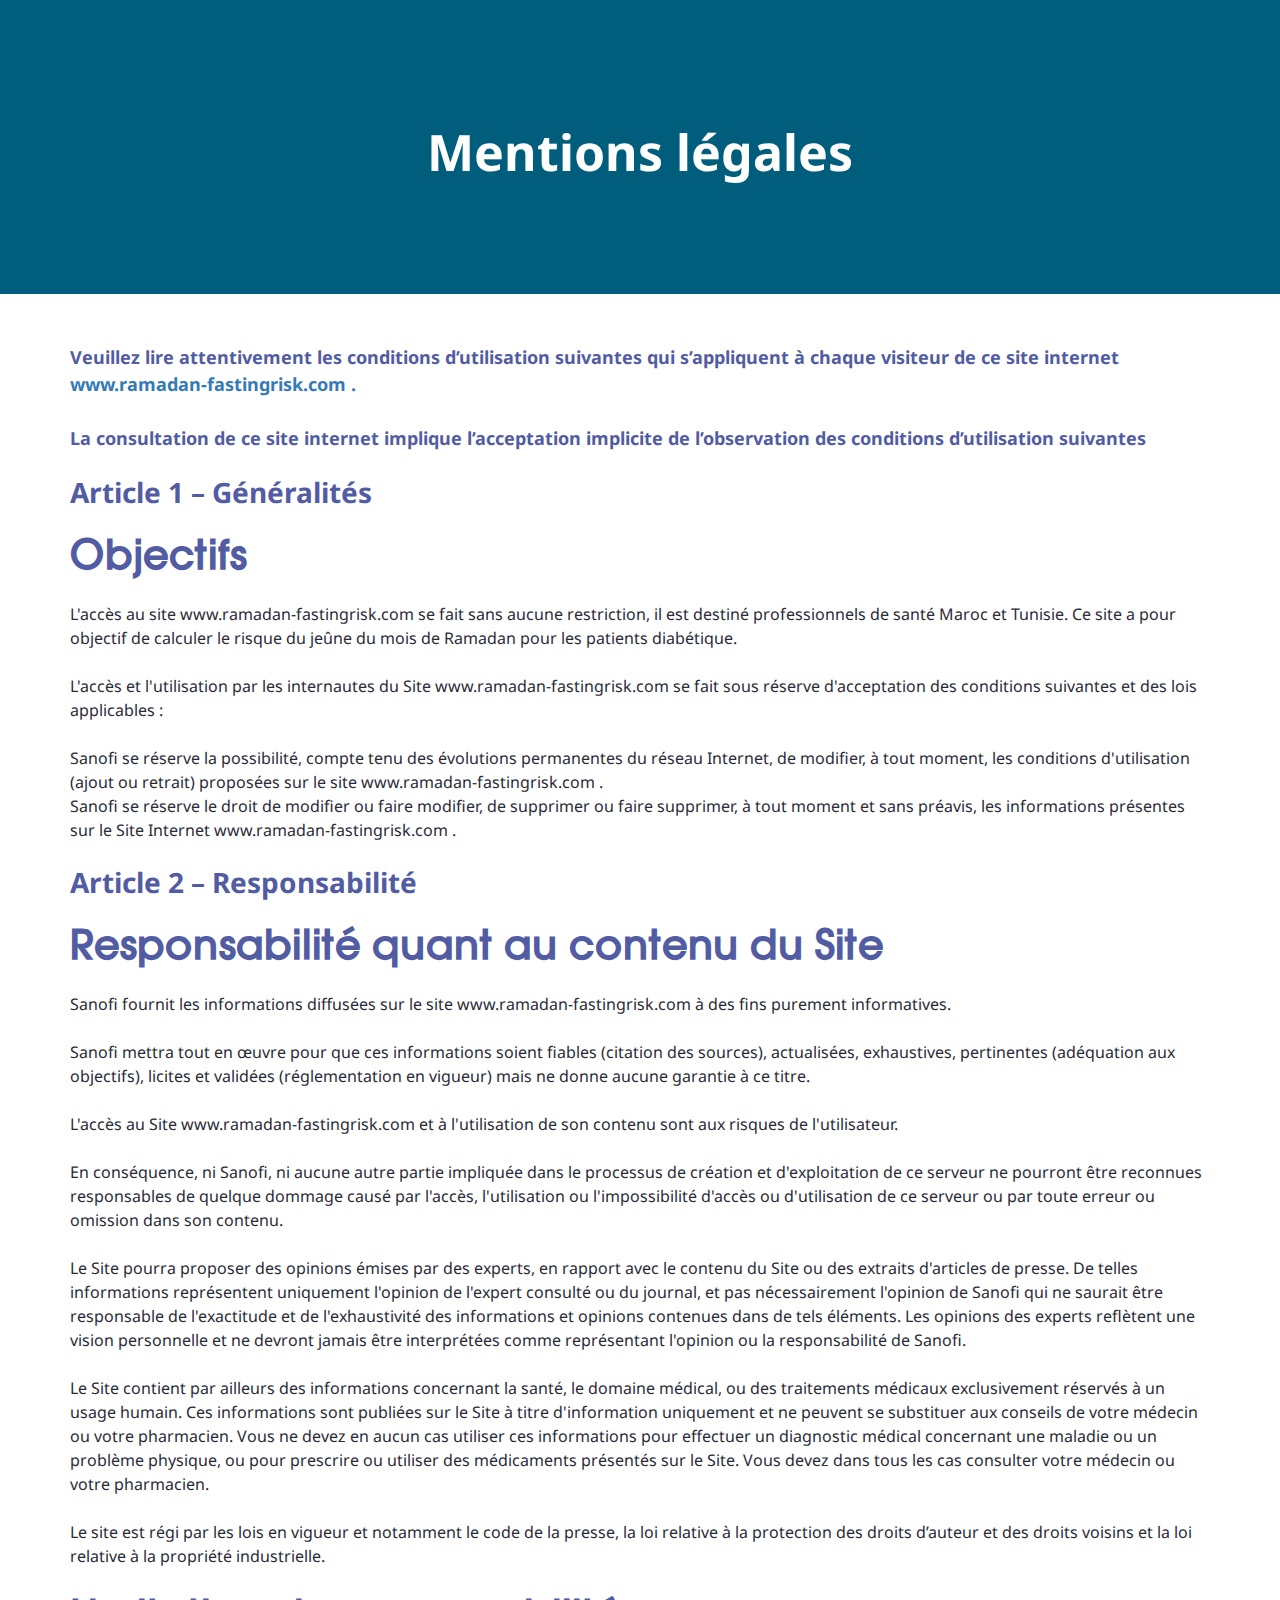
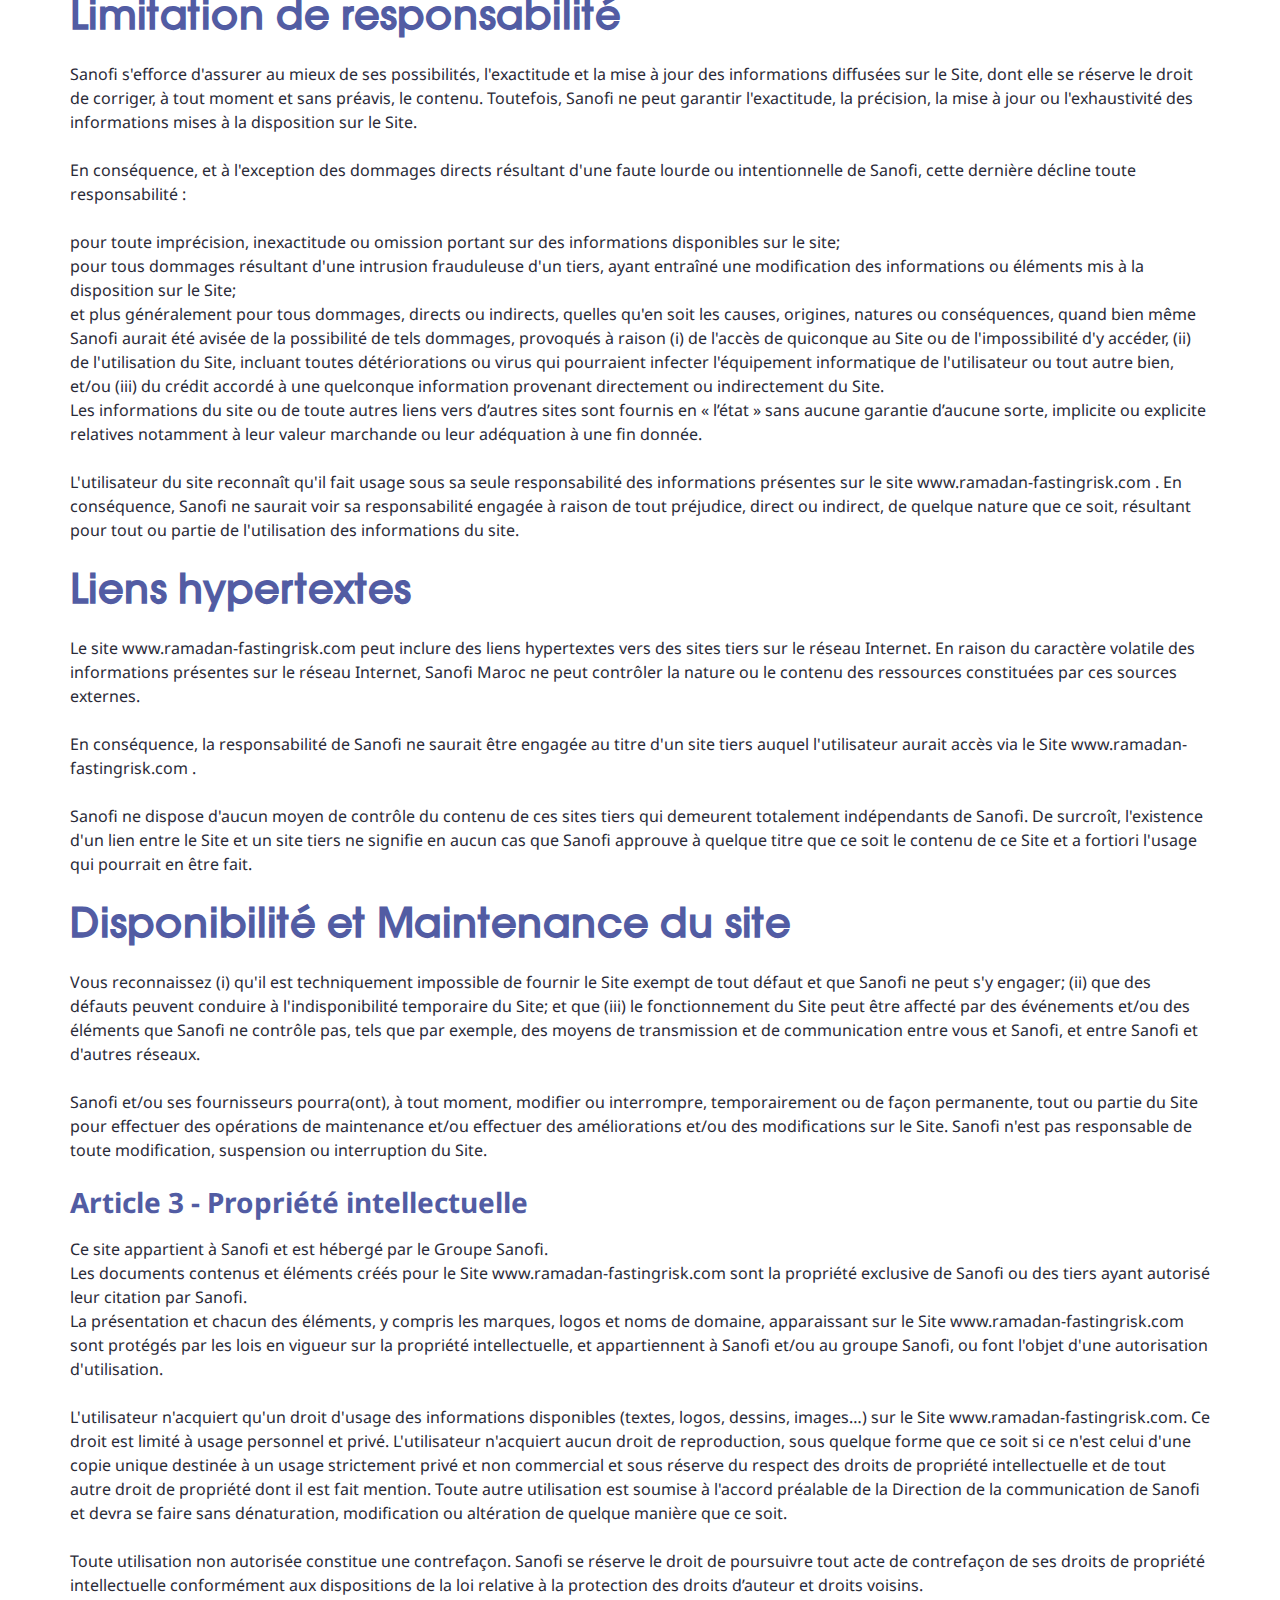
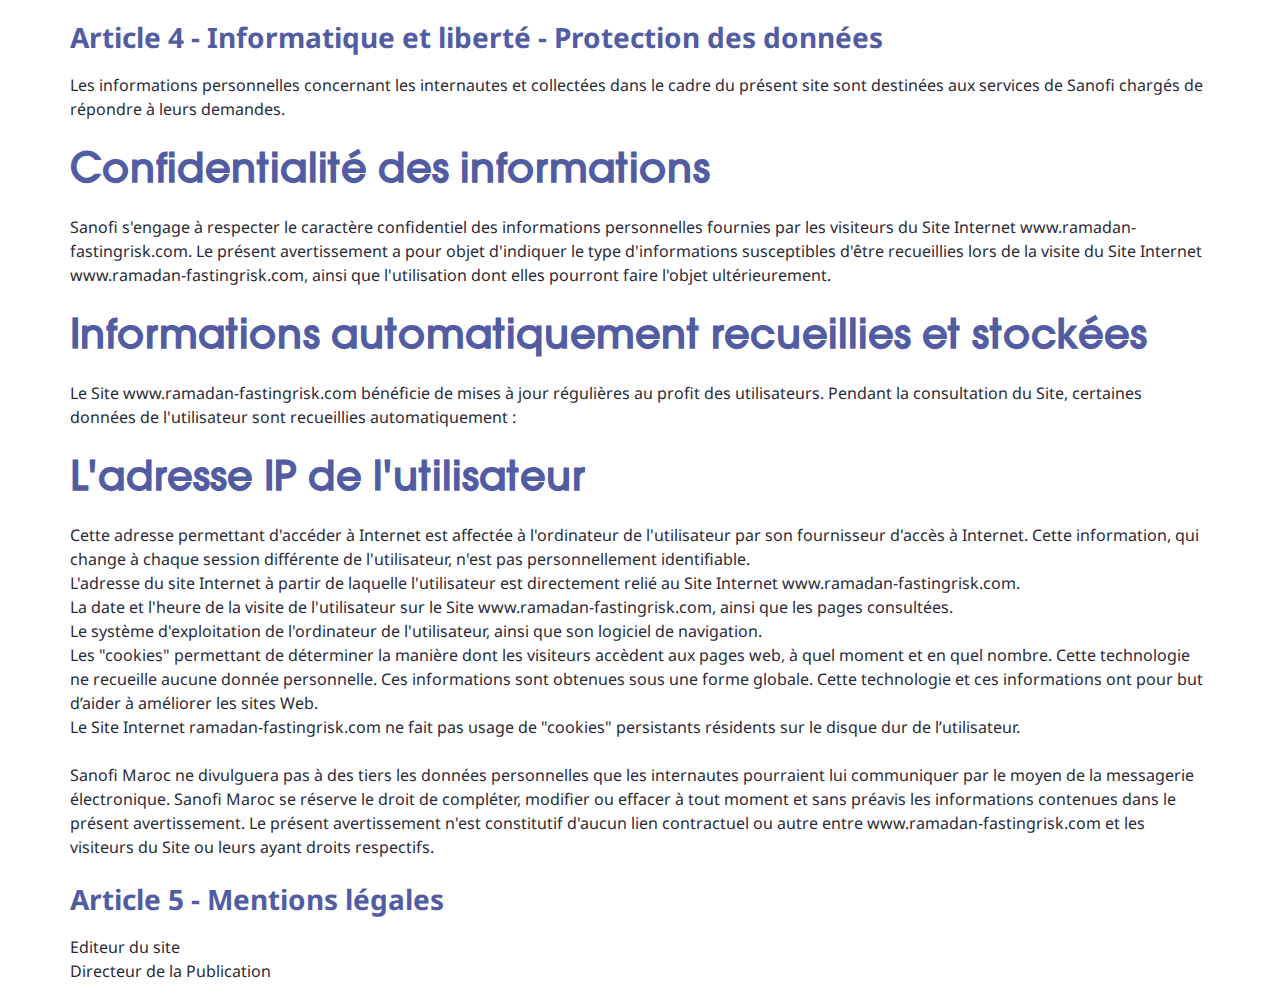
==== mentions-legales.html @ 75f6b039 "commit 22" ====
<!DOCTYPE html>
<html lang="">
    <head>
        <meta charset="utf-8" />
        <meta name="viewport" content="width=device-width, initial-scale=1.0" />

        <link rel="shortcut icon" href="images/favicon.ico" type="image/x-icon" />

        <title>Ramadan Fasting Risk Tn</title>

        <link type="text/css" rel="stylesheet" href="css/bootstrap.min.css" />
        <link type="text/css" rel="stylesheet" href="css/style.css" />
    <meta property="og:image" content="images/Ramadan-fasting_risk-social.jpg">
    <meta property="og:description" content="Ramadan Fasting Risk application">
               <link type="text/css" rel="stylesheet" href="css/font-awesome.css" />
                   <!-- Start cookieyes banner -->
    <script id="cookieyes" type="text/javascript" src="https://cdn-cookieyes.com/client_data/ca9fa83dc42a9b1af8c2755b.js"></script>
    <!-- End cookieyes banner --> 
    </head>

    <body class="pagemlc">
        <div class="fullsite">
            <section>

<div class="banner-top">

<h1>Mentions légales</h1>

</div>


                <div class="container">
                    <div class="articles">
    <div class="osw-intro" >               
Veuillez lire attentivement les conditions d’utilisation suivantes qui s’appliquent à chaque visiteur de ce site internet <a href="http://www.ramadan-fastingrisk.com">www.ramadan-fastingrisk.com .</a><br><br>

La consultation de ce site internet implique l’acceptation implicite de l’observation des conditions d’utilisation suivantes</div>


<h3>Article 1 – Généralités</h3>
<h2 class="osw-titlesize-h2">Objectifs</h2>
L'accès au site www.ramadan-fastingrisk.com se fait sans aucune restriction, il est destiné professionnels de santé Maroc et Tunisie.
Ce site a pour objectif de calculer le risque du jeûne du mois de Ramadan pour les patients diabétique.<br><br>

L'accès et l'utilisation par les internautes du Site www.ramadan-fastingrisk.com se fait sous réserve d'acceptation des conditions suivantes et des lois applicables :<br><br>


Sanofi se réserve la possibilité, compte tenu des évolutions permanentes du réseau Internet, de modifier, à tout moment, les conditions d'utilisation (ajout ou retrait) proposées sur le site www.ramadan-fastingrisk.com .<br>
Sanofi se réserve le droit de modifier ou faire modifier, de supprimer ou faire supprimer, à tout moment et sans préavis, les informations présentes sur le Site Internet www.ramadan-fastingrisk.com .


<h3>Article 2 – Responsabilité</h3>
<h2 class="osw-titlesize-h2">Responsabilité quant au contenu du Site</h2>
Sanofi fournit les informations diffusées sur le site www.ramadan-fastingrisk.com à des fins purement informatives.<br><br>


Sanofi mettra tout en œuvre pour que ces informations soient fiables (citation des sources), actualisées, exhaustives, pertinentes (adéquation aux objectifs), licites et validées (réglementation en vigueur) mais ne donne aucune garantie à ce titre.<br><br>


L'accès au Site www.ramadan-fastingrisk.com et à l'utilisation de son contenu sont aux risques de l'utilisateur.<br><br>


En conséquence, ni Sanofi, ni aucune autre partie impliquée dans le processus de création et d'exploitation de ce serveur ne pourront être reconnues responsables de quelque dommage causé par l'accès, l'utilisation ou l'impossibilité d'accès ou d'utilisation de ce serveur ou par toute erreur ou omission dans son contenu.
<br><br>

Le Site pourra proposer des opinions émises par des experts, en rapport avec le contenu du Site ou des extraits d'articles de presse. De telles informations représentent uniquement l'opinion de l'expert consulté ou du journal, et pas nécessairement l'opinion de Sanofi qui ne saurait être responsable de l'exactitude et de l'exhaustivité des informations et opinions contenues dans de tels éléments. Les opinions des experts reflètent une vision personnelle et ne devront jamais être interprétées comme représentant l'opinion ou la responsabilité de Sanofi.<br><br>


Le Site contient par ailleurs des informations concernant la santé, le domaine médical, ou des traitements médicaux exclusivement réservés à un usage humain. Ces informations sont publiées sur le Site à titre d'information uniquement et ne peuvent se substituer aux conseils de votre médecin ou votre pharmacien. Vous ne devez en aucun cas utiliser ces informations pour effectuer un diagnostic médical concernant une maladie ou un problème physique, ou pour prescrire ou utiliser des médicaments présentés sur le Site. Vous devez dans tous les cas consulter votre médecin ou votre pharmacien.<br><br>


Le site est régi par les lois en vigueur et notamment le code de la presse, la loi relative à la protection des droits d’auteur et des droits voisins et la loi relative à la propriété industrielle.


<h2 class="osw-titlesize-h2">Limitation de responsabilité</h2>
Sanofi s'efforce d'assurer au mieux de ses possibilités, l'exactitude et la mise à jour des informations diffusées sur le Site, dont elle se réserve le droit de corriger, à tout moment et sans préavis, le contenu. Toutefois, Sanofi ne peut garantir l'exactitude, la précision, la mise à jour ou l'exhaustivité des informations mises à la disposition sur le Site.<br><br>


En conséquence, et à l'exception des dommages directs résultant d'une faute lourde ou intentionnelle de Sanofi, cette dernière décline toute responsabilité :<br><br>


pour toute imprécision, inexactitude ou omission portant sur des informations disponibles sur le site;<br>

pour tous dommages résultant d'une intrusion frauduleuse d'un tiers, ayant entraîné une modification des informations ou éléments mis à la disposition sur le Site;<br>
et plus généralement pour tous dommages, directs ou indirects, quelles qu'en soit les causes, origines, natures ou conséquences, quand bien même Sanofi aurait été avisée de la possibilité de tels dommages, provoqués à raison (i) de l'accès de quiconque au Site ou de l'impossibilité d'y accéder, (ii) de l'utilisation du Site, incluant toutes détériorations ou virus qui pourraient infecter l'équipement informatique de l'utilisateur ou tout autre bien, et/ou (iii) du crédit accordé à une quelconque information provenant directement ou indirectement du Site.<br>
Les informations du site ou de toute autres liens vers d’autres sites sont fournis en    
« l’état » sans aucune garantie d’aucune sorte, implicite ou explicite relatives notamment à leur valeur marchande ou leur adéquation à une fin donnée.<br><br>

L'utilisateur du site reconnaît qu'il fait usage sous sa seule responsabilité des informations présentes sur le site www.ramadan-fastingrisk.com . En conséquence, Sanofi ne saurait voir sa responsabilité engagée à raison de tout préjudice, direct ou indirect, de quelque nature que ce soit, résultant pour tout ou partie de l'utilisation des informations du site.


<h2 class="osw-titlesize-h2">Liens hypertextes</h2>
Le site www.ramadan-fastingrisk.com peut inclure des liens hypertextes vers des sites tiers sur le réseau Internet. En raison du caractère volatile des informations présentes sur le réseau Internet, Sanofi Maroc ne peut contrôler la nature ou le contenu des ressources constituées par ces sources externes.<br><br>

En conséquence, la responsabilité de Sanofi ne saurait être engagée au titre d'un site tiers auquel l'utilisateur aurait accès via le Site www.ramadan-fastingrisk.com .<br><br>

Sanofi ne dispose d'aucun moyen de contrôle du contenu de ces sites tiers qui demeurent totalement indépendants de Sanofi. De surcroît, l'existence d'un lien entre le Site et un site tiers ne signifie en aucun cas que Sanofi approuve à quelque titre que ce soit le contenu de ce Site et a fortiori l'usage qui pourrait en être fait.


<h2 class="osw-titlesize-h2">Disponibilité et Maintenance du site</h2>
Vous reconnaissez (i) qu'il est techniquement impossible de fournir le Site exempt de tout défaut et que Sanofi ne peut s'y engager; (ii) que des défauts peuvent conduire à l'indisponibilité temporaire du Site; et que (iii) le fonctionnement du Site peut être affecté par des événements et/ou des éléments que Sanofi ne contrôle pas, tels que par exemple, des moyens de transmission et de communication entre vous et Sanofi, et entre Sanofi et d'autres réseaux.
<br><br>
Sanofi et/ou ses fournisseurs pourra(ont), à tout moment, modifier ou interrompre, temporairement ou de façon permanente, tout ou partie du Site pour effectuer des opérations de maintenance et/ou effectuer des améliorations et/ou des modifications sur le Site. Sanofi n'est pas responsable de toute modification, suspension ou interruption du Site.


<h3>Article 3 - Propriété intellectuelle</h3>
Ce site appartient à Sanofi et est hébergé par le Groupe Sanofi.<br>
Les documents contenus et éléments créés pour le Site www.ramadan-fastingrisk.com sont la propriété exclusive de Sanofi ou des tiers ayant autorisé leur citation par Sanofi.<br>
La présentation et chacun des éléments, y compris les marques, logos et noms de domaine, apparaissant sur le Site www.ramadan-fastingrisk.com sont protégés par les lois en vigueur sur la propriété intellectuelle, et appartiennent à Sanofi et/ou au groupe Sanofi, ou font l'objet d'une autorisation d'utilisation.
<br><br>
L'utilisateur n'acquiert qu'un droit d'usage des informations disponibles (textes, logos, dessins, images…) sur le Site www.ramadan-fastingrisk.com. Ce droit est limité à usage personnel et privé. L'utilisateur n'acquiert aucun droit de reproduction, sous quelque forme que ce soit si ce n'est celui d'une copie unique destinée à un usage strictement privé et non commercial et sous réserve du respect des droits de propriété intellectuelle et de tout autre droit de propriété dont il est fait mention. Toute autre utilisation est soumise à l'accord préalable de la Direction de la communication de Sanofi et devra se faire sans dénaturation, modification ou altération de quelque manière que ce soit.
<br><br>
Toute utilisation non autorisée constitue une contrefaçon. Sanofi se réserve le droit de poursuivre tout acte de contrefaçon de ses droits de propriété intellectuelle conformément aux dispositions de la loi relative à la protection des droits d’auteur et droits voisins.


<h3>Article 4 - Informatique et liberté - Protection des données</h3>
Les informations personnelles concernant les internautes et collectées dans le cadre du présent site sont destinées aux services de Sanofi chargés de répondre à leurs demandes.


<h2 class="osw-titlesize-h2">Confidentialité des informations</h2>
Sanofi s'engage à respecter le caractère confidentiel des informations personnelles fournies par les visiteurs du Site Internet www.ramadan-fastingrisk.com. Le présent avertissement a pour objet d'indiquer le type d'informations susceptibles d'être recueillies lors de la visite du Site Internet www.ramadan-fastingrisk.com, ainsi que l'utilisation dont elles pourront faire l'objet ultérieurement.


<h2 class="osw-titlesize-h2">Informations automatiquement recueillies et stockées</h2>
Le Site www.ramadan-fastingrisk.com bénéficie de mises à jour régulières au profit des utilisateurs. Pendant la consultation du Site, certaines données de l'utilisateur sont recueillies automatiquement :


<h2 class="osw-titlesize-h2">L'adresse IP de l'utilisateur</h2>
Cette adresse permettant d'accéder à Internet est affectée à l'ordinateur de l'utilisateur par son fournisseur d'accès à Internet. Cette information, qui change à chaque session différente de l'utilisateur, n'est pas personnellement identifiable.<br>
L'adresse du site Internet à partir de laquelle l'utilisateur est directement relié au Site Internet www.ramadan-fastingrisk.com.<br>
La date et l'heure de la visite de l'utilisateur sur le Site www.ramadan-fastingrisk.com, ainsi que les pages consultées.<br>
Le système d'exploitation de l'ordinateur de l'utilisateur, ainsi que son logiciel de navigation.<br>
Les "cookies" permettant de déterminer la manière dont les visiteurs accèdent aux pages web, à quel moment et en quel nombre. Cette technologie ne recueille aucune donnée personnelle. Ces informations sont obtenues sous une forme globale. Cette technologie et ces informations ont pour but d’aider à améliorer les sites Web.<br>
Le Site Internet ramadan-fastingrisk.com ne fait pas usage de "cookies" persistants résidents sur le disque dur de l’utilisateur.<br><br>

Sanofi Maroc ne divulguera pas à des tiers les données personnelles que les internautes pourraient lui communiquer par le moyen de la messagerie électronique.
Sanofi Maroc se réserve le droit de compléter, modifier ou effacer à tout moment et sans préavis les informations contenues dans le présent avertissement. Le présent avertissement n'est constitutif d'aucun lien contractuel ou autre entre www.ramadan-fastingrisk.com et les visiteurs du Site ou leurs ayant droits respectifs.

<h3>Article 5 - Mentions légales</h3>
Editeur du site<br>
Directeur de la Publication
<br><br>

</div>

                </div>
            </section>

            <div class="site-overlay"></div>
        </div>

        <!-- Scripts -->

        
        <script src="js/jquery-2.1.3.min.js"></script>
        <script src="js/bootstrap.js"></script>
      
        <script src="js/move-top.js"></script>
        <script src="js/easing.js"></script>
          <script src="js/jquery.matchHeight-min.js"></script>
      
        <script type="text/javascript">
            jQuery(document).ready(function ($) {
                $(".scroll").click(function (event) {
                    event.preventDefault();

                    $("html,body").animate(
                        {
                            scrollTop: $(this.hash).offset().top,
                        },
                        1000
                    );
                });
            });
        </script>
        <script type="text/javascript">
               $('.equal').matchHeight({
            property: 'min-height'
        });
            $(document).ready(function () {
                /*
      var defaults = {
          containerID: 'toTop', // fading element id
          containerHoverID: 'toTopHover', // fading element hover id
          scrollSpeed: 1200,
          easingType: 'linear' 
      };
      */

                $().UItoTop({
                    easingType: "easeOutQuart",
                });
            });
        </script>
    </body>
</html>
---- css/style.css ----
/*--------------------------------------------------
# Fonts
--------------------------------------------------*/
@import url("https://fonts.googleapis.com/css2?family=Open+Sans:wght@300;400;600;700;800&display=swap");
@import url('https://fonts.googleapis.com/css2?family=Noto+Sans:wght@400;700&display=swap');
@font-face {
    font-family: "Catorze27 Style 1";
    src: url("../fonts/Catorze27Style1-Medium.woff2") format("woff2"), url("../fonts/Catorze27Style1-Medium.woff") format("woff");
    font-weight: 500;
    font-style: normal;
    font-display: swap;
}
@font-face {
    font-family: "Catorze27 Style 1";
    src: url("../fonts/Catorze27Style1-Bold.woff2") format("woff2"), url("../fonts/Catorze27Style1-Bold.woff") format("woff");
    font-weight: bold;
    font-style: normal;
    font-display: swap;
}
@font-face {
    font-family: "Impact";
    src: url("../fonts/Impact.woff2") format("woff2"), url("../fonts/Impact.woff") format("woff");
    font-weight: normal;
    font-style: normal;
    font-display: swap;
}
@font-face {
    font-family: "Catorze27 Style 1";
    src: url("../fonts/Catorze27Style1-Black.woff2") format("woff2"), url("../fonts/Catorze27Style1-Black.woff") format("woff");
    font-weight: 900;
    font-style: normal;
    font-display: swap;
}
@font-face {
    font-family: 'ITC Avant Garde Gothic';
    src: url('../fonts/AvantGarde-Medium.woff2') format('woff2'),
        url('../fonts/AvantGarde-Medium.woff') format('woff');
    font-weight: 500;
    font-style: normal;
    font-display: swap;
}

/*--------------------------------------------------
# General
--------------------------------------------------*/
body {
    background: #fff;
    color: #185ca4;
    font-family: "Open Sans", sans-serif;
    font-size: 15px;
    line-height: 22px;
}

/* This css is for normalizing styles. You can skip this. */
*,
*:before,
*:after {
    -webkit-box-sizing: border-box;
    -moz-box-sizing: border-box;
    box-sizing: border-box;
    margin: 0;
    padding: 0;
}
/*--------------------------------------------------
# Home page
--------------------------------------------------*/
section .logo {
    padding: 50px 0px 0px 50px;
}

section .row,
section .col-sm-4,
section .col-xs-5,
section .col-xs-7 {
    padding: 0;
    margin: 0;
}
section .row,
section .col-sm-7,
.col-sm-5 {
    padding: 0;
    margin: 0;
}

section .row,
section .col-md-7,
.col-md-5 {
    padding: 0;
    margin: 0;
}
section .bg,
section .bg-right {
    position: relative;
}
section .bg:before {
    position: absolute;
    background: url(../images/bg-top.png) center no-repeat;
    top: 0;
    width: 186px;
    right: 0;
    content: "";
    height: 224px;
    background-size: contain;
    -webkit-animation: float-bob 3s infinite ease-in-out;
    -o-animation: float-bob 3s infinite ease-in-out;
    -ms-animation: float-bob 3s infinite ease-in-out;
    -moz-animation: float-bob 3s infinite ease-in-out;
    animation: float-bob 3s infinite ease-in-out;
    z-index: -1;
}
section .bg-right:before {
    position: absolute;
    background: url(../images/bg-top-right.png) center no-repeat;
    top: 0;
    width: 250px;
    left: 48px;
    content: "";
    height: 324px;
    background-size: contain;
    -webkit-animation: float-bob 3s infinite ease-in-out;
    -o-animation: float-bob 3s infinite ease-in-out;
    -ms-animation: float-bob 3s infinite ease-in-out;
    -moz-animation: float-bob 3s infinite ease-in-out;
    animation: float-bob 3s infinite ease-in-out;
    z-index: 0;
}
section .content {
    display: flex;
    flex-direction: column;
    flex-wrap: nowrap;
    justify-content: center;
    align-items: center;
    align-content: center;
    height: calc(100vh - 200px);
    text-align: center;
}

section .content h1 {
    font-family: "Open Sans", sans-serif;
    font-size: 60px;
    color: #1a60ab;
    font-weight: 800;
    text-transform: uppercase;
}
section .content h2 {
    font-family: "Catorze27 Style 1";
    color: #185ca4;
    font-size: 32px;
    font-weight: 500;
    text-transform: uppercase;
}
section .content h2 span {
    font-family: "Catorze27 Style 1";
    color: #b4b832;
    font-size: 40px;
    font-weight: bold;
    line-height: 42px;
}
section .text-btm {
    padding-left: 50px;
}

.form-group-home {
    border-radius: 20px;

    box-shadow: 19.5px 33.775px 49.14px 4.86px rgba(43, 86, 132, 0.36);

    display: block;

    padding: 25px 25px;

    margin: 52px 0px;
}

.form-group-home input {
    padding: 0;
    height: initial;
    width: initial;
    margin-bottom: 0;
    display: none;
    cursor: pointer;
}

.form-group-home label {
    position: relative;
    cursor: pointer;
    display: inline-block;
    max-width: 100%;
    margin-bottom: 5px;
    font-weight: 400;
    font-size: 22px;
}
.form-group-home label .span {
    padding-left: 5px;
}
.form-group-home label:before {
    content: "";
    -webkit-appearance: none;
    background-color: transparent;
    border: 2px solid #0079bf;
    box-shadow: 0 1px 2px rgba(0, 0, 0, 0.05), inset 0px -15px 10px -12px rgba(0, 0, 0, 0.05);
    padding: 10px;
    display: inline-block;
    position: relative;
    vertical-align: middle;
    cursor: pointer;
    margin-right: 5px;
}

.form-group-home input:checked + label:after {
    content: "";
    display: block;
    position: absolute;
    top: -3px;
    left: 10px;
    width: 15px;
    height: 22px;
    border: solid #b4b832;
    border-width: 0 3px 3px 0;
    transform: rotate(45deg);
}
.logo-Ramadan {
    padding-top: 40px;
}

section .content-right {
    background: url(../images/bg-right.png) center no-repeat;
    height: 100vh;
    background-size: cover;
}

section .logo-sanofi {
    float: right;
    padding: 50px 50px 0px 0px;
}

.bounce-animate {
    animation-name: float-bob;
    animation-duration: 2s;
    animation-iteration-count: infinite;
    animation-timing-function: linear;
    -moz-animation-name: float-bob;
    -moz-animation-duration: 2s;
    -moz-animation-iteration-count: infinite;
    -moz-animation-timing-function: linear;
    -ms-animation-name: float-bob;
    -ms-animation-duration: 2s;
    -ms-animation-iteration-count: infinite;
    -ms-animation-timing-function: linear;
    -o-animation-name: float-bob;
    -o-animation-duration: 2s;
    -o-animation-iteration-count: infinite;
    -o-animation-timing-function: linear;
}

@-webkit-keyframes float-bob {
    0% {
        -webkit-transform: translateY(-20px);
        transform: translateY(-20px);
    }
    50% {
        -webkit-transform: translateY(-10px);
        transform: translateY(-10px);
    }
    100% {
        -webkit-transform: translateY(-20px);
        transform: translateY(-20px);
    }
}
/*--------------------------------------------------
# Page Quiz
--------------------------------------------------*/

body.Templatequiz section .content-right {
    background: url(../images/bg-quiz.jpg) center no-repeat;
}
body.Templatequiz section .content h2 {
    font-family: "Catorze27 Style 1";
    color: #b4b832;
    font-size: 30px;
    font-weight: bold;
}

body.Templatequiz section .content h3 {
    font-family: "Open Sans", sans-serif;
    font-size: 20px;
    color: #1a60ab;
    font-weight: 400;
}
body.Templatequiz section .content h3 span {
    font-weight: bold;
}

body.Templatequiz section .content .btn-commencer a {
    padding: 30px 40px;
    color: #b4b832;
    font-size: 27px;
    background: #fff;
    font-weight: 800;
    text-decoration: none;
    text-transform: uppercase;
    border-radius: 15px;
    box-shadow: 19.5px 33.775px 49.14px 4.86px rgba(43, 86, 132, 0.36);
    margin-top: 54px;
    display: inline-block;
}
body.Templatequiz section .content .btn-commencer a:hover {
    background: #b4b832;
    color: #fff;
}
body.Templatequiz section .content-right .img-quiz {
    display: flex;
    flex-direction: column;
    flex-wrap: nowrap;
    justify-content: center;
    align-items: center;
    align-content: center;
    height: 100%;
    text-align: center; /* transform: translateX(131px); */
    padding-left: 176px;
}

body.Templatequiz section .content-right .img-quiz img {
    width: 450px;
}
body.Templatequiz section .bg:before,
body.Templatequiz section .bg-right:before {
    animation: none;
}

/*--------------------------------------------------
# Page question
--------------------------------------------------*/
body.Templatequestion section.part1 {
    background: url(../images/bg-question.jpg) center repeat;
    background-size: cover;
    height: 100vh;
}

body.Templatequestion section .text-btm {
    color: #fff;
}
body.Templatequestion section .logo {
    float: left;
}
body.Templatequestion section .content {
    height: calc(100vh - 253px);
}
body.Templatequestion section .content h2 {
    color: #fff;
}
body.Templatequestion section .content .quiz-body {
    background: #fff;
    width: 800px;
    padding: 30px;
    margin-top: 43px;
    border-radius: 20px;
    box-shadow: 21px 36.373px 89.18px 8.82px rgba(7, 45, 86, 0.67);
    height: 400px;
    position: relative;
}

body.Templatequestion section .content .quiz-body .form-group {
    text-align: left;
    padding-left: 30px;
    padding-top: 35px;
    width: 100%;
}
body.Templatequestion section .content .quiz-body .form-group #question {
    font-weight: 800;
    text-transform: uppercase;
    font-size: 23px;
    padding-bottom: 20px;
    display: inline-block;
}
body.Templatequestion section .content .quiz-body .form-group #optionval {
    font-weight: 400;
    color: #616161;
    font-size: 20px;
    padding-left: 34px;
    padding-bottom: 4px;
    display: inline-block;
    position: relative;
    /* float: left; */
}

body.Templatequestion section .content .quiz-body .form-group input {
    padding: 0;
    height: initial;
    width: initial;
    margin-bottom: 0;
    display: none;
    cursor: pointer;
}

body.Templatequestion section .content .quiz-body .form-group #optionval:before {
    content: "";
    -webkit-appearance: none;
    background-color: transparent;
    border: 2px solid #cccccc;
    box-shadow: 0 1px 2px rgba(0, 0, 0, 0.05), inset 0px -15px 10px -12px rgba(0, 0, 0, 0.05);
    padding: 9px;
    display: inline-block;
    position: absolute;
    vertical-align: middle;
    cursor: pointer;
    /* margin-right: 17px; */
    border-radius: 50%;
    left: -11px;
}

body.Templatequestion section .content .quiz-body .form-group input:checked + #optionval:after {
    content: "";
    display: block;
    position: absolute;
    top: -3px;
    left: -1px;
    width: 10px;
    height: 18px;
    border: solid #b4b832;
    border-width: 0 3px 3px 0;
    transform: rotate(45deg);
}
body.Templatequestion section .content .quiz-body #qid {
    float: right;
    font-family: "Impact";
    font-size: 34px;
}

body.Templatequestion section .content .quiz-body #qid .sous-title {
    font-size: 25px;
}
body.Templatequestion section .content .quiz-body .btn-suivant,
body.Templatequestion section .content .quiz-body .btn-Precedent {
    background: none;
    text-shadow: 3px 5.196px 7.28px rgba(7, 45, 86, 0.67);
    font-family: "Impact";
    font-size: 23px;
    border: none;
    position: absolute;
    right: 0px;
    color: #fff;
    bottom: -45px;
}
body.Templatequestion section .content .quiz-body .btn-suivant i {
    padding-left: 10px;
}
body.Templatequestion section .content .quiz-body .btn-Precedent i {
    padding-right: 10px;
}

body.Templatequestion section .content .quiz-body .btn-Precedent {
    left: 0px;
}
body.Templatequestion section .content .quiz-body .btn-suivant:focus,
body.Templatequestion section .content .quiz-body .btn-Precedent:focus {
    outline: none !important;
}

/*--------------------------------------------------
#  result1
--------------------------------------------------*/
body.Templatequestion section.result1 {
    background: url(../images/bg-blanc.jpg) center no-repeat;
    background-size: cover;
    height: 100vh;
}

body.Templatequestion section.result1 .text-btm {
    color: #185ca4;
    display: inline-block;
    padding: 30px 0px;
    padding-left: 50px;
}

body.Templatequestion section.result1 .content {
    height: auto;
}
body.Templatequestion section.result1 .content h2 {
    color: #54b54e;
    font-weight: bold;
    margin-bottom: 0px;
}
body.Templatequestion section.result1 .bloc1,
body.Templatequestion section.result1 .bloc2,
body.Templatequestion section.result1 .bloc3 {
    background: #fff;
    width: 100%;
    padding: 30px;
    margin-top: 18px;
    box-shadow: 0px 2px 50px -5px rgb(7 45 86 / 67%);
    height: 400px;
}
body.Templatequestion section.result1 .bloc2 {
    background: #15589f;
    color: #fff;
    text-align: left;
    text-align: justify;
    font-size: 14px;
    line-height: 19px;
}
body.Templatequestion section.result1 .bloc1 {
    border-radius: 20px 0 0 20px;
}
body.Templatequestion section.result1 .bloc3 {
    border-radius: 0px 20px 20px 0px;
}
body.Templatequestion section.result1 .bloc1 h2,
body.Templatequestion section.result1 .bloc3 h2 {
    font-weight: 500;
}
body.Templatequestion section.result1 .bloc1 h2 span.sous-h2 {
    font-weight: 900;
    color: #54b54e;
}
body.Templatequestion section.result1 .bloc3 h2 {
    color: #15589f;
    margin: 50px 0px 30px;
}
body.Templatequestion section.result1 .bloc3 h2 span.sous-h2 {
    font-weight: 900;
    color: #15589f;
}

body.Templatequestion section.result1 .bloc3 .txt-btm-bloc3 {
    font-size: 16px;
    font-weight: bold;
    text-align: left;
    color: #54b54e;
}
body.Templatequestion section.result1 .bloc2 h4 {
    font-size: 15px;
    text-shadow: 4.5px 7.794px 8px rgba(14, 69, 128, 0.67);
    font-weight: bold;
    margin: 50px 0px 30px;
}

body.Templatequestion section.result1 .ref {
    font-size: 13px;
    color: #15589f;
    box-shadow: 2px 1px 103.84px 65px rgb(7 45 86 / 13%);
    text-align: left;
    background: rgb(255, 255, 255, 0.8);
    width: 800px;
    margin: auto;
    padding: 20px 50px;
    margin-top: 30px;
    border-radius: 20px;
    font-weight: 600;
    position: relative;
}
body.Templatequestion section.result1 .ref-btm {
    font-size: 11px;
}
body.Templatequestion section.result1 .title-ref {
    color: #b4b832;
    text-transform: uppercase;
    font-weight: 900;
}
body.Templatequestion section.result1 .ref:after {
    position: absolute;
    width: 90px;
    height: 81px;
    background: url(../images/icon.png) center no-repeat;
    right: -117px;
    bottom: 43px;
    content: "";
    background-size: contain;
}
body.Templatequestion section.result1 .ref:before {
    position: absolute;
    width: 36px;
    height: 53px;
    background: url(../images/flech.png) center no-repeat;
    right: -36px;
    bottom: 67px;
    content: "";
    background-size: contain;
}

body.Templatequestion section .content .quiz-body .refq08 {
    padding-left: 22px;
    text-align: left;
    color: #616161;
    padding-top: 37px;
}
body.Templatequestion section .content .quiz-body .error {
    display: none;
    text-align: right;
    color: #842029;
    padding-top: 37px;
}

body.Templatequestion section .col-sm-4 {
    padding-right: 2px;

    padding-left: 2px;
}

/*--------------------------------------------------
#  result2
--------------------------------------------------*/

body.Templatequestion section.result1 .content .couleur-orange {
    color: #fdb814 !important;
}
/*--------------------------------------------------
#  result3
--------------------------------------------------*/
body.Templatequestion section.result1 .content .couleur-rouge {
    color: #ed1a3a !important;
}

body.Templatequestion section.result1 .content .couleur-vert {
    color: #54b54e !important;
}

body.Templatequestion section .content .quiz-body .form-group #optionval.border:before {
    border-color: #dc143c;
}

#toTop {
    display: none;
    text-decoration: none;
    position: fixed;
    bottom: 24px;
    right: 3%;
    overflow: hidden;
    z-index: 999;
    width: 32px;
    height: 32px;
    border: none;
    text-indent: 100%;
    background: #b4b832;
    border-radius: 3px;
}
#toTop:hover {
    box-shadow: -1px 1px 23.84px 9px rgb(7 45 86 / 73%);
}
.fa-angle-up:before {
    color: #fff;
    right: 21px;
    font-size: 18px;
    z-index: 9999;
    font-weight: bold;
    position: absolute;
    top: 5px;
}

#toTopHover {
    width: 32px;
    height: 32px;
    display: block;
    overflow: hidden;
    float: right;
    opacity: 0;
    -moz-opacity: 0;
    filter: alpha(opacity=0);
}

/*--------------------------------------------------
#  Animation aiguille
--------------------------------------------------*/
/*.img{
    position: relative
}
.eguile{
position: absolute;
width: 91px;
height:24px;
background:url(../images/eguile.png) center no-repeat;
background-size: 100% 100%;
top: 0px;
left:0px;





}
*/
/*--------------------------------------------------
# Page Mention legal
--------------------------------------------------*/
.mlc {
    position: absolute;
    right: 50px;
    bottom: 30px;
}

.mlc a {
    color: #fff;
}

body.pagemlc {
color: #2b2b38;
font-family: 'Noto Sans', sans-serif;
line-height: 1.5;
    font-size: 16px;
}

body.pagemlc .banner-top{

    background-image: linear-gradient(rgba(0, 0, 0, 0.3), rgba(0, 0, 0, 0.3)), url(../images/osw-top-default-blue.jpg);


padding:120px 0px;
}
   

body.pagemlc h1{
line-height: 24px;
 color: #fff;
 text-align: center;
 font-size:50px;
    font-weight: bold;
 
}
body.pagemlc .osw-titlesize-h2{
 font-family: 'ITC Avant Garde Gothic';
 color: #525ca3;
 font-size:35px;
    font-weight: bold;
}

body.pagemlc .osw-titlesize-h2{
 font-family: 'ITC Avant Garde Gothic';
 color: #525ca3;
 font-size: 40px;
 font-weight: bold;
 margin: 25px 0 25px 0;
}


body.pagemlc h3{

color: #525ca3;

font-size: 28px;

font-weight: bold;

margin: 25px 0 20px 0;
}
body.pagemlc .osw-intro {
    color: #525ca3;
    font-size: 18px;
 padding-top: 50px;
 font-weight:bold;

}

/*--------------------------------------------------
#  respensive
--------------------------------------------------*/
@media only screen and (max-width: 1366px) {
    section .content h1 {
        font-size: 45px;
    }
    section .content h2 {
        font-size: 27px;
    }
    section .content h2 span {
        font-size: 32px;
    }
    .form-group-home label {
        font-size: 17px;
    }
    .form-group-home {
        padding: 16px 18px;
        margin: 18px 0px;
    }
    .logo-Ramadan {
        padding: 15px 0px;
    }

    body.Templatequiz section .content-right .img-quiz img {
        width: 361px;
    }

    body.Templatequiz section .content h2 {
        font-size: 22px;
    }

    body.Templatequiz section .content h3 {
        font-size: 16px;
    }
    body.Templatequiz section .content .btn-commencer a {
        padding: 20px 30px;
        font-size: 20px;
        margin-top: 35px;
    }
    body.Templatequestion section.part1 {
        height: 100%;

        padding-bottom: 50px;
    }
    body.Templatequestion section .content {
        height: 100%;
    }
    body.Templatequestion section .text-btm {
        padding-top: 88px;
        display: inline-block;
    }
}
@media only screen and (max-width: 1199px) {
    section .logo {
        padding: 15px 0px 0px 15px;
    }

    section .logo-sanofi {
        padding: 15px 15px 0px 0px;
    }
    section .logo img {
        max-width: 200px;
    }
    section .logo-sanofi img {
        max-width: 100px;
    }
    section .content h2 {
        font-size: 23px;
    }
    section .content h1 {
        font-size: 32px;
    }
    section .content h2 span {
        font-size: 23px;
    }

    section .content h2 {
        font-size: 18px;
    }
    .form-group-home label {
        font-size: 14px;
    }
    .logo-Ramadan img {
        max-width: 180px;
    }
    section .bg:before {
        width: 83px;
        height: 131px;
    }
    section .bg-right:before {
        width: 114px;
        height: 183px;
    }

    section .text-btm {
        padding-left: 13px;
        font-size: 13px;
    }
    .form-group-home {
        border-radius: 10px;
        padding: 4px 5px;
        margin: 18px 0px;
    }

    body.Templatequiz section .content h2 {
        font-size: 20px;
    }
    body.Templatequestion section.result1 .bloc1 img {
        max-width: 166px;
    }
    body.Templatequestion section.result1 .bloc1,
    body.Templatequestion section.result1 .bloc2,
    body.Templatequestion section.result1 .bloc3 {
        padding: 20px;
    }

    body.Templatequestion section.result1 .bloc2 h4 {
        font-size: 13px;
    }

    body.Templatequestion section.result1 .ref {
        width: 617px;
    }
}

@media only screen and (max-width: 991px) {
    body.Templatequestion section .content .quiz-body {
        width: 100%;
        padding: 15px;
        height: auto;
    }

    body.Templatequestion section .content .quiz-body .form-group #question {
        font-size: 18px;
    }
    body.Templatequestion section .content .quiz-body .form-group #optionval {
        padding-left: 19px;
    }
    body.Templatequestion section .content .quiz-body .form-group {
        padding-left: 10px;
    }

    body.Templatequestion section.result1 .ref {
        padding: 20px 19px;
        width: 552px;
        margin-left: 0px;
    }
    body.Templatequiz section .content-right .img-quiz img {
        width: 286px;
    }
    body.Templatequiz section .content-right .img-quiz {
        padding-left: 90px;
    }


   body.homepageTemplate section .logo-sanofi,
    body.Templatequiz section .logo-sanofi {
        float: none;
        margin: auto;
        display: table;
    }
    body.homepageTemplate section .content-right,
    body.Templatequiz section .content-right {
        margin-top: 20px;

        height: 400px;
    }

    body.Templatequiz section .content-right {
        margin-top: 20px;

        height: 600px;
    }

    body.Templatequiz section .content-right .img-quiz {
        padding-left: 0;
    }

    .mlc {
        width: 100%;
        left: 0;
        margin: auto;
        display: table;
        right: 0;
        text-align: center;
    }


body.pagemlc h3 {
   
    font-size: 23px;

}

body.pagemlc .osw-titlesize-h2 {
   
    font-size: 28px;
  
}

body.pagemlc .osw-intro {
  
    font-size: 16px;

}

body.pagemlc {
 
    font-size: 14px;
}

body.pagemlc h1 {
  
    font-size: 40px;
  
}
body.pagemlc .banner-top {
 
    padding: 80px 0px;
}
}



@media only screen and (max-width: 700px) {
    body.Templatequestion section.result1 .ref {
        padding: 20px 15px;
        width: 100%;
    }
    body.Templatequestion section.result1 .ref:before {
        display: none;
    }

    body.Templatequestion section.result1 .ref:after {
        bottom: auto;
        width: 70px;
        height: 61px;
        right: 0;
        top: 0px;
    }

    body.homepageTemplate section .content {
        height: 100%;
    }

    body.Templatequestion section.result1 .bloc1,
    body.Templatequestion section.result1 .bloc2,
    body.Templatequestion section.result1 .bloc3 {
        padding: 20px 15px;
    }
    section .content h1 {
        font-size: 21px;
    }

    body.Templatequiz section .content-right .img-quiz img {
        width: 182px;
    }
    body.Templatequiz section .content h2 {
        font-size: 14px;
    }
    body.Templatequiz section .content h3 {
        font-size: 10px;
    }
    body.Templatequiz section .content .btn-commencer a {
        padding: 10px 20px;
        font-size: 15px;
        margin-top: 35px;
    }
}

@media only screen and (max-width: 480px) {
    body.Templatequestion section .logo,
    body.Templatequestion section .logo-sanofi {
        float: none;
        margin: 10px auto;
        display: table;
    }

    body.homepageTemplate section .bg:before,
    body.homepageTemplate section .bg-right:before {
        display: none;
    }
    .logo-Ramadan img {
        max-width: 90px;
    }
    body.homepageTemplate section .content h2 {
        font-size: 14px;
    }
    body.homepageTemplate section .content h2 span {
        font-size: 12px;
    }

    body.homepageTemplate section .logo img,
    body.Templatequiz section .logo img {
        max-width: 102px;
    }
    body.homepageTemplate section .logo-sanofi img,
    body.Templatequiz section .logo-sanofi img {
        max-width: 57px;
    }
    .form-group-home label {
        font-size: 11px;

        line-height: 15px;
    }
    body.Templatequiz section .content-right .img-quiz img {
        width: 138px;
    }

    body.Templatequiz section .content h2 {
        font-size: 12px;
    }
    .form-group-home label:before {
        padding: 6px;
    }
    body.Templatequiz section .bg:before,
    body.Templatequiz section .bg-right:before {
        display: none;
    }

    body.Templatequiz section .text-btm,
    body.homepageTemplate section .text-btm {
        padding-left: 13px;
        font-size: 12px;
        line-height: 15px;
        display: inline-block;
        text-align: center;
    }

    .form-group-home input:checked + label:after {
        content: "";

        top: 1px;
        left: 10px;
        width: 6px;
        height: 14px;
    }

    body.Templatequiz section .content-right {
        height: 355px;
    }

body.pagemlc h1 {
 
    font-size: 30px;
 
}
body.pagemlc .banner-top {

    padding: 60px 0px;
}

body.pagemlc h3 {
  
    font-size: 19px;
   
}

body.pagemlc .osw-titlesize-h2 {
  
    font-size: 22px;

}





}

@media screen and (max-device-width: 991px) and (orientation: landscape) {
    section .content {
        height: auto;
    }

    section .bg,
    section .bg-right {
        text-align: center;
    }
    body.Templatequestion section.result1 .bloc1,
    body.Templatequestion section.result1 .bloc2,
    body.Templatequestion section.result1 .bloc3 {
        height: 515px;
    }

   
}

@media screen and (max-device-width: 667px) and (orientation: landscape) {
    .form-group-home input:checked + label:after {
        left: 38px;
    }
}
@media screen and (max-device-width: 568px) and (orientation: landscape) {
    .form-group-home input:checked + label:after {
        left: 19px;
    }
}
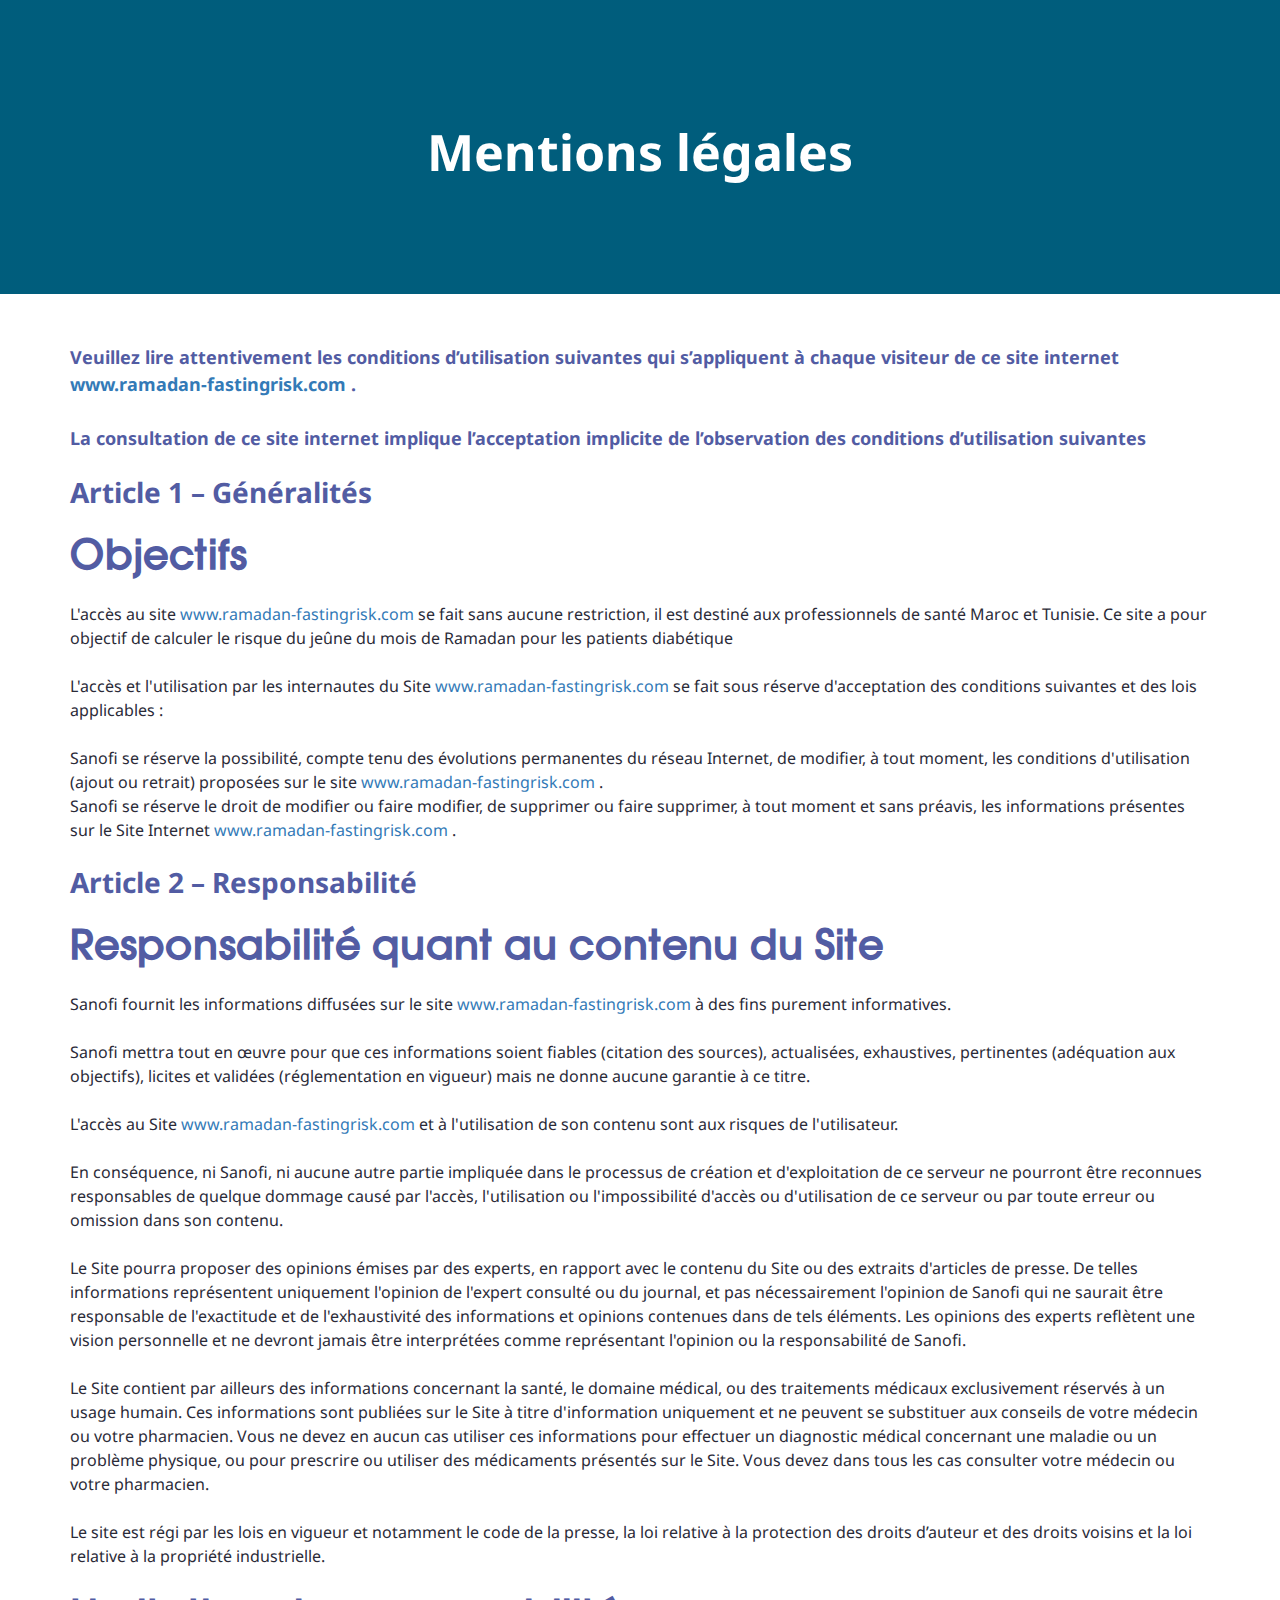
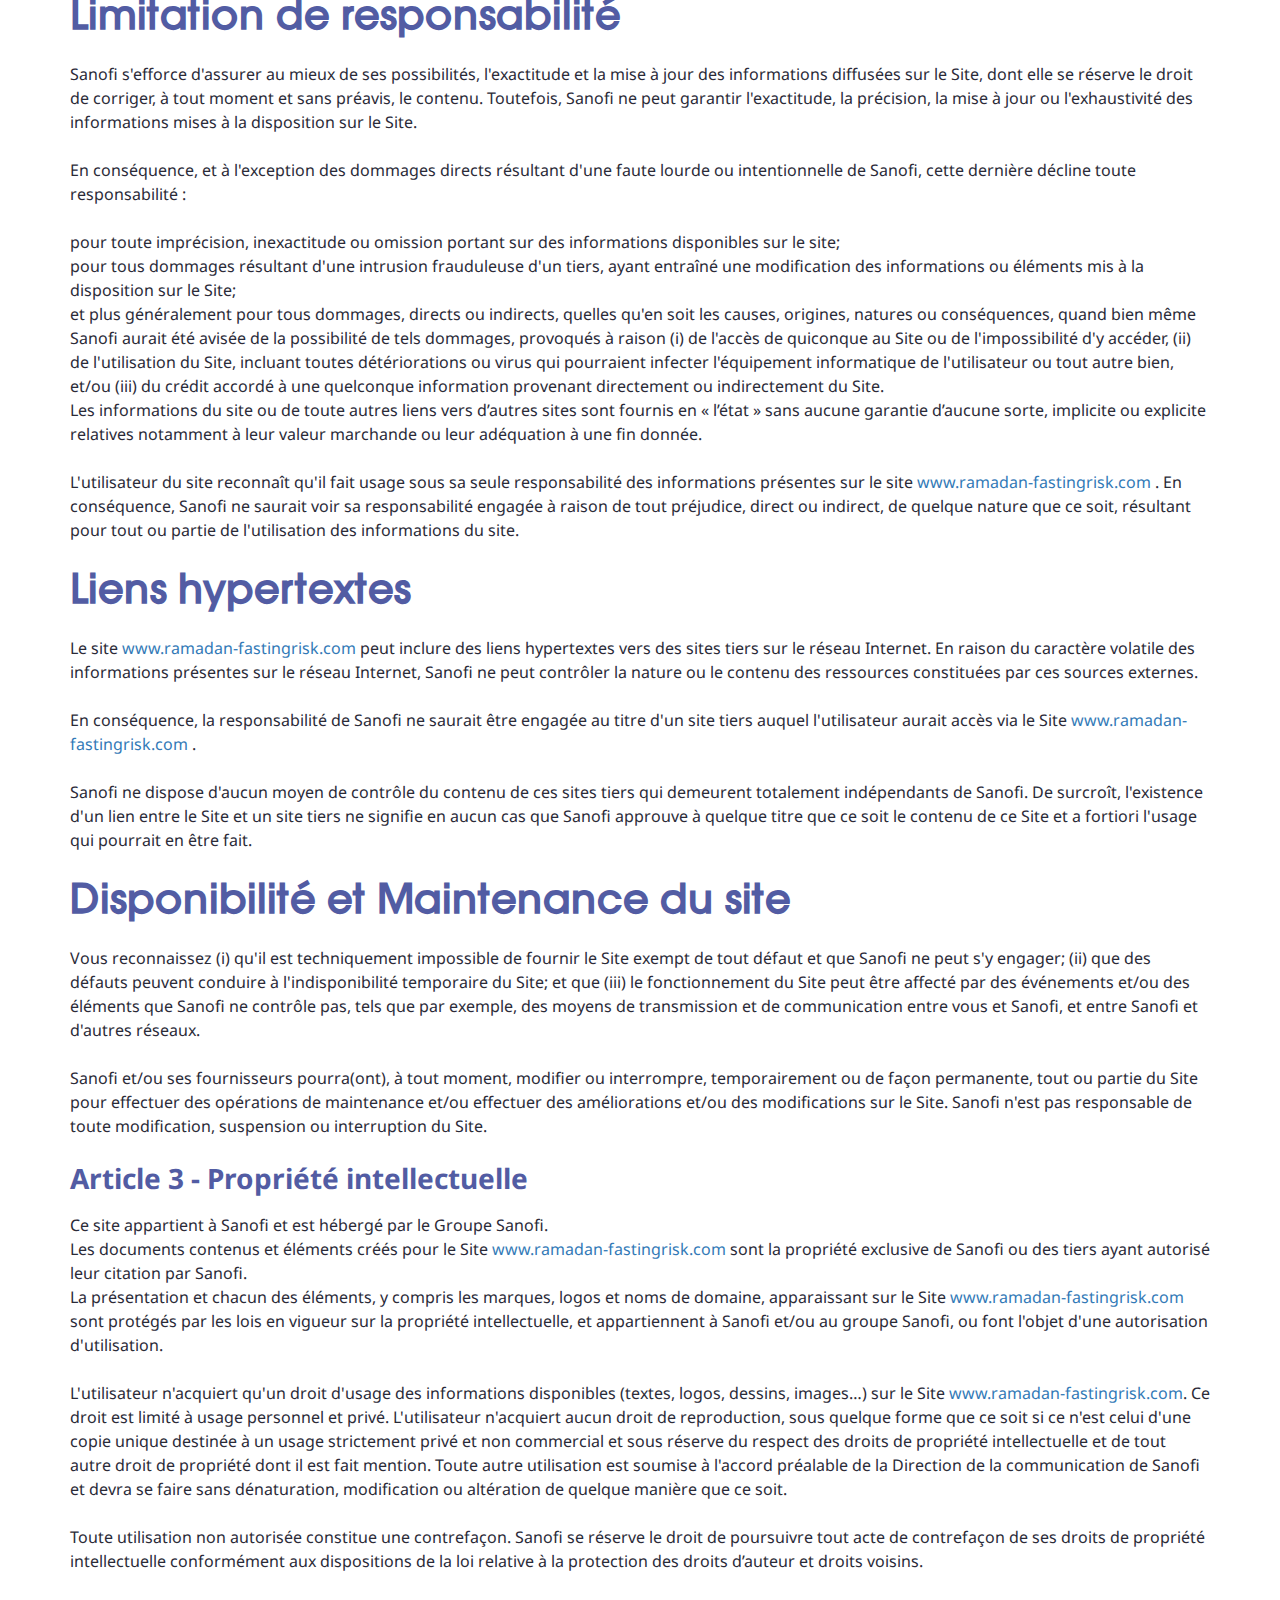
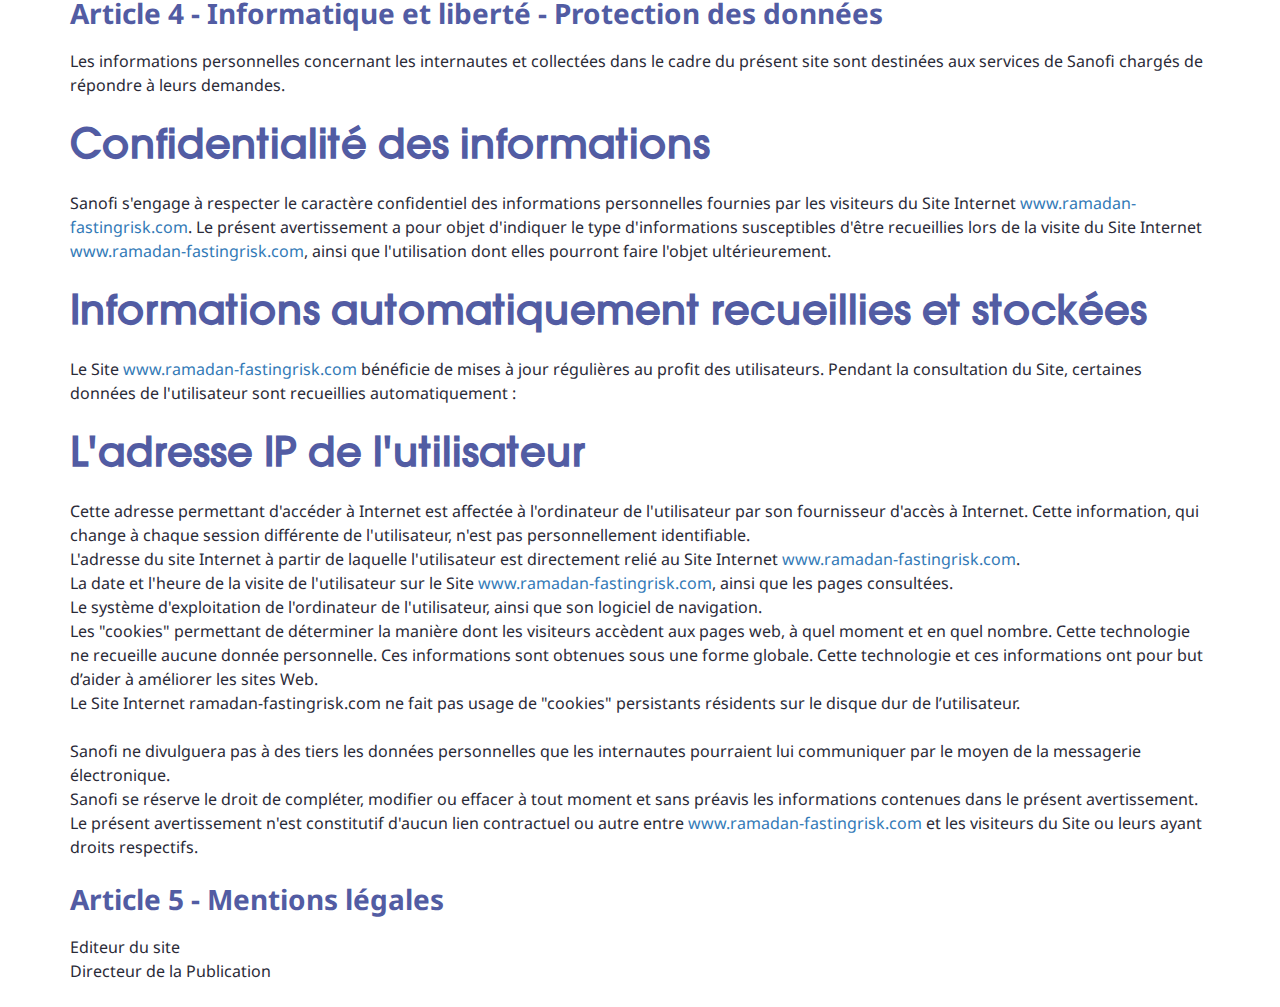
==== commit 040b8e51: "commit final" ====
--- a/mentions-legales.html
+++ b/mentions-legales.html
@@ -32,32 +32,33 @@
                 <div class="container">
                     <div class="articles">
     <div class="osw-intro" >               
-Veuillez lire attentivement les conditions d’utilisation suivantes qui s’appliquent à chaque visiteur de ce site internet <a href="http://www.ramadan-fastingrisk.com">www.ramadan-fastingrisk.com .</a><br><br>
+Veuillez lire attentivement les conditions d’utilisation suivantes qui s’appliquent à chaque visiteur de ce site internet  <a href="https://www.ramadan-fastingrisk.com">www.ramadan-fastingrisk.com</a> .<br><br>
 
 La consultation de ce site internet implique l’acceptation implicite de l’observation des conditions d’utilisation suivantes</div>
 
 
 <h3>Article 1 – Généralités</h3>
 <h2 class="osw-titlesize-h2">Objectifs</h2>
-L'accès au site www.ramadan-fastingrisk.com se fait sans aucune restriction, il est destiné professionnels de santé Maroc et Tunisie.
-Ce site a pour objectif de calculer le risque du jeûne du mois de Ramadan pour les patients diabétique.<br><br>
+L'accès au site <a href="https://www.ramadan-fastingrisk.com">www.ramadan-fastingrisk.com</a> se fait sans aucune restriction, il est destiné aux professionnels de santé Maroc et Tunisie.
+Ce site a pour objectif de calculer le risque du jeûne du mois de Ramadan pour les patients diabétique
+<br><br>
 
-L'accès et l'utilisation par les internautes du Site www.ramadan-fastingrisk.com se fait sous réserve d'acceptation des conditions suivantes et des lois applicables :<br><br>
+L'accès et l'utilisation par les internautes du Site <a href="https://www.ramadan-fastingrisk.com">www.ramadan-fastingrisk.com</a> se fait sous réserve d'acceptation des conditions suivantes et des lois applicables :<br><br>
 
 
-Sanofi se réserve la possibilité, compte tenu des évolutions permanentes du réseau Internet, de modifier, à tout moment, les conditions d'utilisation (ajout ou retrait) proposées sur le site www.ramadan-fastingrisk.com .<br>
-Sanofi se réserve le droit de modifier ou faire modifier, de supprimer ou faire supprimer, à tout moment et sans préavis, les informations présentes sur le Site Internet www.ramadan-fastingrisk.com .
+Sanofi se réserve la possibilité, compte tenu des évolutions permanentes du réseau Internet, de modifier, à tout moment, les conditions d'utilisation (ajout ou retrait) proposées sur le site <a href="https://www.ramadan-fastingrisk.com">www.ramadan-fastingrisk.com</a> .<br>
+Sanofi se réserve le droit de modifier ou faire modifier, de supprimer ou faire supprimer, à tout moment et sans préavis, les informations présentes sur le Site Internet <a href="https://www.ramadan-fastingrisk.com">www.ramadan-fastingrisk.com</a> .
 
 
 <h3>Article 2 – Responsabilité</h3>
 <h2 class="osw-titlesize-h2">Responsabilité quant au contenu du Site</h2>
-Sanofi fournit les informations diffusées sur le site www.ramadan-fastingrisk.com à des fins purement informatives.<br><br>
+Sanofi fournit les informations diffusées sur le site <a href="https://www.ramadan-fastingrisk.com">www.ramadan-fastingrisk.com</a> à des fins purement informatives.<br><br>
 
 
 Sanofi mettra tout en œuvre pour que ces informations soient fiables (citation des sources), actualisées, exhaustives, pertinentes (adéquation aux objectifs), licites et validées (réglementation en vigueur) mais ne donne aucune garantie à ce titre.<br><br>
 
 
-L'accès au Site www.ramadan-fastingrisk.com et à l'utilisation de son contenu sont aux risques de l'utilisateur.<br><br>
+L'accès au Site <a href="https://www.ramadan-fastingrisk.com">www.ramadan-fastingrisk.com</a> et à l'utilisation de son contenu sont aux risques de l'utilisateur.<br><br>
 
 
 En conséquence, ni Sanofi, ni aucune autre partie impliquée dans le processus de création et d'exploitation de ce serveur ne pourront être reconnues responsables de quelque dommage causé par l'accès, l'utilisation ou l'impossibilité d'accès ou d'utilisation de ce serveur ou par toute erreur ou omission dans son contenu.
@@ -84,15 +85,16 @@
 pour tous dommages résultant d'une intrusion frauduleuse d'un tiers, ayant entraîné une modification des informations ou éléments mis à la disposition sur le Site;<br>
 et plus généralement pour tous dommages, directs ou indirects, quelles qu'en soit les causes, origines, natures ou conséquences, quand bien même Sanofi aurait été avisée de la possibilité de tels dommages, provoqués à raison (i) de l'accès de quiconque au Site ou de l'impossibilité d'y accéder, (ii) de l'utilisation du Site, incluant toutes détériorations ou virus qui pourraient infecter l'équipement informatique de l'utilisateur ou tout autre bien, et/ou (iii) du crédit accordé à une quelconque information provenant directement ou indirectement du Site.<br>
 Les informations du site ou de toute autres liens vers d’autres sites sont fournis en    
-« l’état » sans aucune garantie d’aucune sorte, implicite ou explicite relatives notamment à leur valeur marchande ou leur adéquation à une fin donnée.<br><br>
+« l’état » sans aucune garantie d’aucune sorte, implicite ou explicite relatives notamment à leur valeur marchande ou leur adéquation à une fin donnée.
+<br><br>
 
-L'utilisateur du site reconnaît qu'il fait usage sous sa seule responsabilité des informations présentes sur le site www.ramadan-fastingrisk.com . En conséquence, Sanofi ne saurait voir sa responsabilité engagée à raison de tout préjudice, direct ou indirect, de quelque nature que ce soit, résultant pour tout ou partie de l'utilisation des informations du site.
+L'utilisateur du site reconnaît qu'il fait usage sous sa seule responsabilité des informations présentes sur le site <a href="https://www.ramadan-fastingrisk.com">www.ramadan-fastingrisk.com</a> . En conséquence, Sanofi ne saurait voir sa responsabilité engagée à raison de tout préjudice, direct ou indirect, de quelque nature que ce soit, résultant pour tout ou partie de l'utilisation des informations du site.
 
 
 <h2 class="osw-titlesize-h2">Liens hypertextes</h2>
-Le site www.ramadan-fastingrisk.com peut inclure des liens hypertextes vers des sites tiers sur le réseau Internet. En raison du caractère volatile des informations présentes sur le réseau Internet, Sanofi Maroc ne peut contrôler la nature ou le contenu des ressources constituées par ces sources externes.<br><br>
+Le site <a href="https://www.ramadan-fastingrisk.com">www.ramadan-fastingrisk.com</a> peut inclure des liens hypertextes vers des sites tiers sur le réseau Internet. En raison du caractère volatile des informations présentes sur le réseau Internet, Sanofi ne peut contrôler la nature ou le contenu des ressources constituées par ces sources externes.<br><br>
 
-En conséquence, la responsabilité de Sanofi ne saurait être engagée au titre d'un site tiers auquel l'utilisateur aurait accès via le Site www.ramadan-fastingrisk.com .<br><br>
+En conséquence, la responsabilité de Sanofi ne saurait être engagée au titre d'un site tiers auquel l'utilisateur aurait accès via le Site <a href="https://www.ramadan-fastingrisk.com">www.ramadan-fastingrisk.com</a> .<br><br>
 
 Sanofi ne dispose d'aucun moyen de contrôle du contenu de ces sites tiers qui demeurent totalement indépendants de Sanofi. De surcroît, l'existence d'un lien entre le Site et un site tiers ne signifie en aucun cas que Sanofi approuve à quelque titre que ce soit le contenu de ce Site et a fortiori l'usage qui pourrait en être fait.
 
@@ -105,10 +107,10 @@
 
 <h3>Article 3 - Propriété intellectuelle</h3>
 Ce site appartient à Sanofi et est hébergé par le Groupe Sanofi.<br>
-Les documents contenus et éléments créés pour le Site www.ramadan-fastingrisk.com sont la propriété exclusive de Sanofi ou des tiers ayant autorisé leur citation par Sanofi.<br>
-La présentation et chacun des éléments, y compris les marques, logos et noms de domaine, apparaissant sur le Site www.ramadan-fastingrisk.com sont protégés par les lois en vigueur sur la propriété intellectuelle, et appartiennent à Sanofi et/ou au groupe Sanofi, ou font l'objet d'une autorisation d'utilisation.
+Les documents contenus et éléments créés pour le Site <a href="https://www.ramadan-fastingrisk.com">www.ramadan-fastingrisk.com</a> sont la propriété exclusive de Sanofi ou des tiers ayant autorisé leur citation par Sanofi.<br>
+La présentation et chacun des éléments, y compris les marques, logos et noms de domaine, apparaissant sur le Site <a href="https://www.ramadan-fastingrisk.com">www.ramadan-fastingrisk.com</a> sont protégés par les lois en vigueur sur la propriété intellectuelle, et appartiennent à Sanofi et/ou au groupe Sanofi, ou font l'objet d'une autorisation d'utilisation.
 <br><br>
-L'utilisateur n'acquiert qu'un droit d'usage des informations disponibles (textes, logos, dessins, images…) sur le Site www.ramadan-fastingrisk.com. Ce droit est limité à usage personnel et privé. L'utilisateur n'acquiert aucun droit de reproduction, sous quelque forme que ce soit si ce n'est celui d'une copie unique destinée à un usage strictement privé et non commercial et sous réserve du respect des droits de propriété intellectuelle et de tout autre droit de propriété dont il est fait mention. Toute autre utilisation est soumise à l'accord préalable de la Direction de la communication de Sanofi et devra se faire sans dénaturation, modification ou altération de quelque manière que ce soit.
+L'utilisateur n'acquiert qu'un droit d'usage des informations disponibles (textes, logos, dessins, images…) sur le Site <a href="https://www.ramadan-fastingrisk.com">www.ramadan-fastingrisk.com</a>. Ce droit est limité à usage personnel et privé. L'utilisateur n'acquiert aucun droit de reproduction, sous quelque forme que ce soit si ce n'est celui d'une copie unique destinée à un usage strictement privé et non commercial et sous réserve du respect des droits de propriété intellectuelle et de tout autre droit de propriété dont il est fait mention. Toute autre utilisation est soumise à l'accord préalable de la Direction de la communication de Sanofi et devra se faire sans dénaturation, modification ou altération de quelque manière que ce soit.
 <br><br>
 Toute utilisation non autorisée constitue une contrefaçon. Sanofi se réserve le droit de poursuivre tout acte de contrefaçon de ses droits de propriété intellectuelle conformément aux dispositions de la loi relative à la protection des droits d’auteur et droits voisins.
 
@@ -118,23 +120,23 @@
 
 
 <h2 class="osw-titlesize-h2">Confidentialité des informations</h2>
-Sanofi s'engage à respecter le caractère confidentiel des informations personnelles fournies par les visiteurs du Site Internet www.ramadan-fastingrisk.com. Le présent avertissement a pour objet d'indiquer le type d'informations susceptibles d'être recueillies lors de la visite du Site Internet www.ramadan-fastingrisk.com, ainsi que l'utilisation dont elles pourront faire l'objet ultérieurement.
+Sanofi s'engage à respecter le caractère confidentiel des informations personnelles fournies par les visiteurs du Site Internet <a href="https://www.ramadan-fastingrisk.com">www.ramadan-fastingrisk.com</a>. Le présent avertissement a pour objet d'indiquer le type d'informations susceptibles d'être recueillies lors de la visite du Site Internet <a href="https://www.ramadan-fastingrisk.com">www.ramadan-fastingrisk.com</a>, ainsi que l'utilisation dont elles pourront faire l'objet ultérieurement.
 
 
 <h2 class="osw-titlesize-h2">Informations automatiquement recueillies et stockées</h2>
-Le Site www.ramadan-fastingrisk.com bénéficie de mises à jour régulières au profit des utilisateurs. Pendant la consultation du Site, certaines données de l'utilisateur sont recueillies automatiquement :
+Le Site <a href="https://www.ramadan-fastingrisk.com">www.ramadan-fastingrisk.com</a> bénéficie de mises à jour régulières au profit des utilisateurs. Pendant la consultation du Site, certaines données de l'utilisateur sont recueillies automatiquement :
 
 
 <h2 class="osw-titlesize-h2">L'adresse IP de l'utilisateur</h2>
 Cette adresse permettant d'accéder à Internet est affectée à l'ordinateur de l'utilisateur par son fournisseur d'accès à Internet. Cette information, qui change à chaque session différente de l'utilisateur, n'est pas personnellement identifiable.<br>
-L'adresse du site Internet à partir de laquelle l'utilisateur est directement relié au Site Internet www.ramadan-fastingrisk.com.<br>
-La date et l'heure de la visite de l'utilisateur sur le Site www.ramadan-fastingrisk.com, ainsi que les pages consultées.<br>
+L'adresse du site Internet à partir de laquelle l'utilisateur est directement relié au Site Internet <a href="https://www.ramadan-fastingrisk.com">www.ramadan-fastingrisk.com</a>.<br>
+La date et l'heure de la visite de l'utilisateur sur le Site <a href="https://www.ramadan-fastingrisk.com">www.ramadan-fastingrisk.com</a>, ainsi que les pages consultées.<br>
 Le système d'exploitation de l'ordinateur de l'utilisateur, ainsi que son logiciel de navigation.<br>
 Les "cookies" permettant de déterminer la manière dont les visiteurs accèdent aux pages web, à quel moment et en quel nombre. Cette technologie ne recueille aucune donnée personnelle. Ces informations sont obtenues sous une forme globale. Cette technologie et ces informations ont pour but d’aider à améliorer les sites Web.<br>
 Le Site Internet ramadan-fastingrisk.com ne fait pas usage de "cookies" persistants résidents sur le disque dur de l’utilisateur.<br><br>
 
-Sanofi Maroc ne divulguera pas à des tiers les données personnelles que les internautes pourraient lui communiquer par le moyen de la messagerie électronique.
-Sanofi Maroc se réserve le droit de compléter, modifier ou effacer à tout moment et sans préavis les informations contenues dans le présent avertissement. Le présent avertissement n'est constitutif d'aucun lien contractuel ou autre entre www.ramadan-fastingrisk.com et les visiteurs du Site ou leurs ayant droits respectifs.
+Sanofi ne divulguera pas à des tiers les données personnelles que les internautes pourraient lui communiquer par le moyen de la messagerie électronique.<br>
+Sanofi se réserve le droit de compléter, modifier ou effacer à tout moment et sans préavis les informations contenues dans le présent avertissement. Le présent avertissement n'est constitutif d'aucun lien contractuel ou autre entre <a href="https://www.ramadan-fastingrisk.com">www.ramadan-fastingrisk.com</a> et les visiteurs du Site ou leurs ayant droits respectifs.
 
 <h3>Article 5 - Mentions légales</h3>
 Editeur du site<br>
